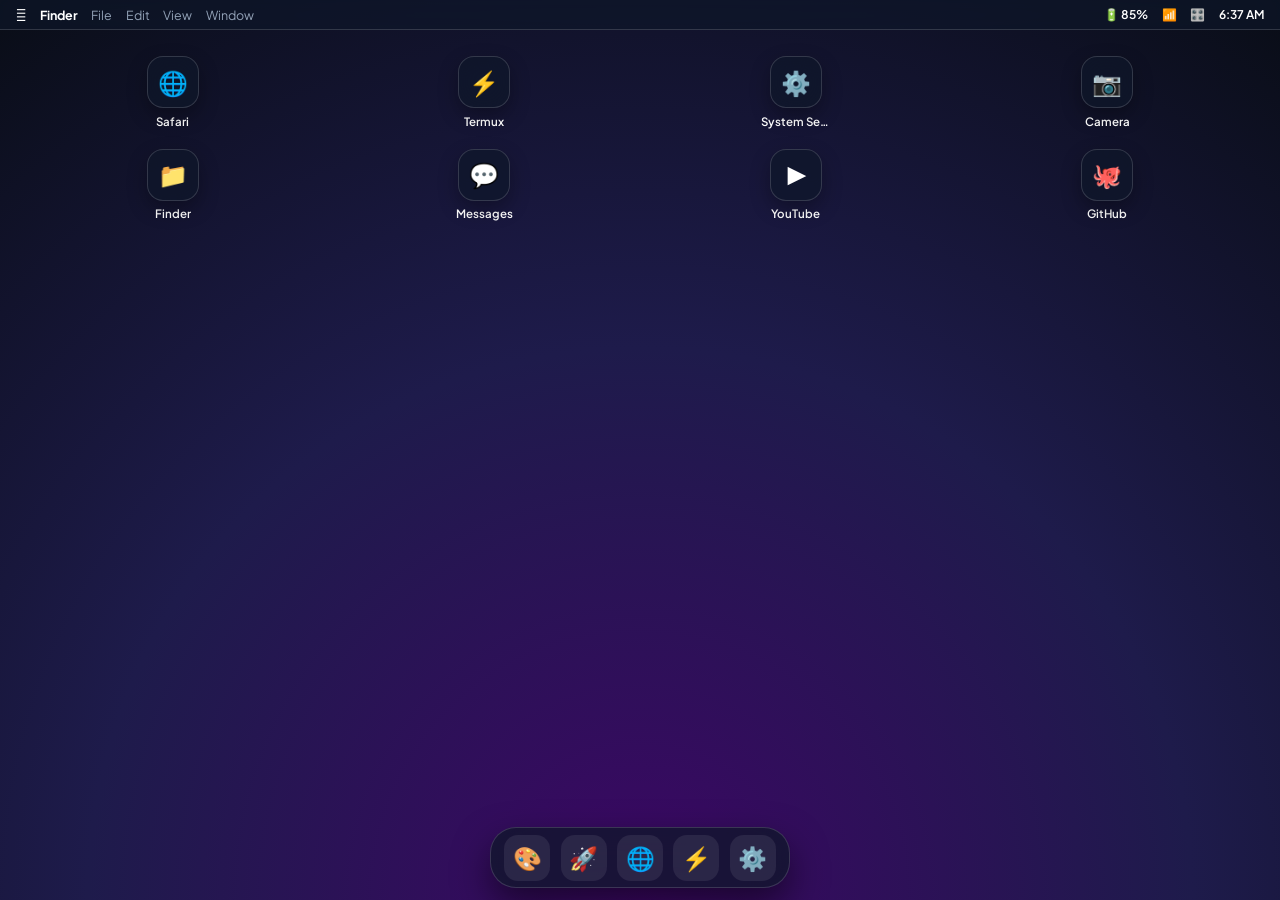
==== web/index.html @ 644040ca "feat: macOS Sonoma Android Launcher with Top Menu Bar & Launchpad" ====
<!DOCTYPE html>
<html lang="en">
<head>
  <meta charset="UTF-8">
  <meta name="viewport" content="width=device-width, initial-scale=1.0, maximum-scale=1.0, user-scalable=no">
  <title>macOS Sonoma Launcher for Android</title>
  <link rel="stylesheet" href="styles.css">
</head>
<body>

  <!-- Top macOS Menu Bar -->
  <div class="macos-menu-bar">
    <div class="menu-left">
      <span class="apple-logo" onclick="toggleAppleMenu()"></span>
      <span class="active-app-name" id="menu-active-app">Finder</span>
      <span class="menu-item">File</span>
      <span class="menu-item">Edit</span>
      <span class="menu-item">View</span>
      <span class="menu-item">Window</span>
    </div>
    <div class="menu-right">
      <span class="menu-status-icon" id="battery-status">🔋 85%</span>
      <span class="menu-status-icon">📶</span>
      <span class="menu-status-icon" onclick="toggleControlCenter()">🎛️</span>
      <span class="menu-clock" id="menu-clock">12:00 PM</span>
    </div>
  </div>

  <!-- Apple Menu Flyout Dropdown -->
  <div class="apple-menu-dropdown" id="apple-menu">
    <div class="dropdown-item" onclick="openSystemSettings()">About This Android...</div>
    <div class="dropdown-divider"></div>
    <div class="dropdown-item" onclick="openSystemSettings()">System Settings...</div>
    <div class="dropdown-item" onclick="setDefaultHomeLauncher()">Set as Default Launcher</div>
    <div class="dropdown-item" onclick="openWallpaperPicker()">Change Wallpaper...</div>
    <div class="dropdown-divider"></div>
    <div class="dropdown-item" onclick="toggleLaunchpad()">Launchpad</div>
  </div>

  <!-- macOS Control Center Panel -->
  <div class="control-center-panel" id="control-center">
    <div class="cc-card">
      <div class="cc-row">
        <div class="cc-tile active">📶 Wi-Fi</div>
        <div class="cc-tile active">⚡ Bluetooth</div>
      </div>
      <div class="cc-slider-group">
        <label>☀️ Display Brightness</label>
        <input type="range" min="1" max="100" value="80">
      </div>
      <div class="cc-slider-group">
        <label>🔊 Sound Volume</label>
        <input type="range" min="1" max="100" value="70">
      </div>
    </div>
  </div>

  <!-- Desktop Icons Grid -->
  <div class="macos-desktop" id="desktop">
    <div class="desktop-files-grid" id="desktop-files-grid">
      <!-- Rendered by app.js -->
    </div>
  </div>

  <!-- Fullscreen macOS Launchpad Overlay -->
  <div class="macos-launchpad" id="launchpad-modal">
    <div class="launchpad-search">
      <span>🔍</span>
      <input type="text" id="launchpad-search-input" placeholder="Search Launchpad..." autocomplete="off">
    </div>
    <div class="launchpad-grid" id="launchpad-grid">
      <!-- Rendered by app.js -->
    </div>
  </div>

  <!-- App Info Context Modal -->
  <div class="modal-overlay" id="app-modal">
    <div class="mac-dialog-card">
      <div class="dialog-header">
        <h3 id="app-modal-title">App Info</h3>
        <button class="mac-close-btn" onclick="closeAppModal()">✕</button>
      </div>
      <div class="dialog-body">
        <div id="app-modal-icon" class="dialog-icon-container"></div>
        <p id="app-modal-pkg" class="dialog-pkg-name"></p>
        <div class="dialog-actions">
          <button class="mac-btn primary" id="btn-launch-modal">🚀 Open App</button>
          <button class="mac-btn secondary" id="btn-info-modal">ℹ️ Settings</button>
          <button class="mac-btn danger" id="btn-uninstall-modal">🗑️ Uninstall</button>
        </div>
      </div>
    </div>
  </div>

  <!-- macOS Glassmorphic Floating Bottom Dock -->
  <div class="macos-dock-container">
    <div class="macos-dock" id="dock-bar">
      <div class="dock-item" title="Finder Desktop" onclick="closeLaunchpad()">
        <div class="dock-icon">🎨</div>
      </div>
      <div class="dock-item" title="Launchpad All Apps" onclick="toggleLaunchpad()">
        <div class="dock-icon">🚀</div>
      </div>
      <div class="dock-item" title="Chrome Browser" onclick="launchChrome()">
        <div class="dock-icon">🌐</div>
      </div>
      <div class="dock-item" title="Termux AI" onclick="launchTermux()">
        <div class="dock-icon">⚡</div>
      </div>
      <div class="dock-item" title="System Settings" onclick="openSystemSettings()">
        <div class="dock-icon">⚙️</div>
      </div>
    </div>
  </div>

  <script src="app.js"></script>
</body>
</html>
---- web/styles.css ----
/* macOS Sonoma Launcher for Android - Pure Glassmorphic Desktop System */
@import url('https://fonts.googleapis.com/css2?family=Plus+Jakarta+Sans:wght@400;500;600;700;800&family=JetBrains+Mono:wght@500;700&display=swap');

:root {
  --mac-bg: radial-gradient(circle at bottom center, #3b0764, #1e1b4b, #090d16);
  --dock-glass: rgba(15, 23, 42, 0.7);
  --border-glass: rgba(255, 255, 255, 0.15);
  --accent-blue: #38bdf8;
  --text-main: #ffffff;
  --text-muted: #94a3b8;
}

* {
  margin: 0;
  padding: 0;
  box-sizing: border-box;
  user-select: none;
  -webkit-user-select: none;
  -webkit-tap-highlight-color: transparent;
}

body {
  font-family: 'Plus Jakarta Sans', sans-serif;
  background: var(--mac-bg);
  color: var(--text-main);
  height: 100vh;
  width: 100vw;
  overflow: hidden;
  display: flex;
  flex-direction: column;
  justify-content: space-between;
}

/* macOS Top Menu Bar */
.macos-menu-bar {
  position: fixed;
  top: 0;
  left: 0;
  width: 100vw;
  height: 30px;
  background: rgba(15, 23, 42, 0.65);
  backdrop-filter: blur(24px);
  -webkit-backdrop-filter: blur(24px);
  border-bottom: 1px solid var(--border-glass);
  display: flex;
  justify-content: space-between;
  align-items: center;
  padding: 0 1rem;
  font-size: 0.78rem;
  z-index: 50;
}

.menu-left, .menu-right {
  display: flex;
  align-items: center;
  gap: 0.85rem;
}

.apple-logo {
  font-size: 1rem;
  cursor: pointer;
}

.active-app-name {
  font-weight: 700;
}

.menu-item {
  color: var(--text-muted);
}

.menu-status-icon, .menu-clock {
  font-size: 0.75rem;
  font-weight: 600;
  cursor: pointer;
}

/* Apple Menu Dropdown */
.apple-menu-dropdown {
  position: fixed;
  top: 32px;
  left: 0.75rem;
  background: rgba(24, 32, 47, 0.9);
  backdrop-filter: blur(28px);
  border: 1px solid var(--border-glass);
  border-radius: 10px;
  padding: 0.4rem 0;
  min-width: 180px;
  box-shadow: 0 16px 32px rgba(0, 0, 0, 0.6);
  z-index: 60;
  display: none;
}

.apple-menu-dropdown.active { display: block; }

.dropdown-item {
  padding: 0.4rem 0.85rem;
  font-size: 0.78rem;
  font-weight: 500;
  cursor: pointer;
}

.dropdown-item:active {
  background: var(--accent-blue);
  color: #fff;
}

.dropdown-divider {
  height: 1px;
  background: var(--border-glass);
  margin: 0.3rem 0;
}

/* Control Center Panel */
.control-center-panel {
  position: fixed;
  top: 36px;
  right: 0.75rem;
  width: 280px;
  z-index: 60;
  display: none;
}

.control-center-panel.active { display: block; }

.cc-card {
  background: rgba(24, 32, 47, 0.9);
  backdrop-filter: blur(28px);
  border: 1px solid var(--border-glass);
  border-radius: 16px;
  padding: 1rem;
  display: flex;
  flex-direction: column;
  gap: 0.85rem;
  box-shadow: 0 20px 40px rgba(0, 0, 0, 0.6);
}

.cc-row {
  display: flex;
  gap: 0.5rem;
}

.cc-tile {
  flex: 1;
  background: rgba(255, 255, 255, 0.08);
  border: 1px solid var(--border-glass);
  border-radius: 12px;
  padding: 0.6rem;
  font-size: 0.75rem;
  font-weight: 600;
}

.cc-tile.active {
  background: var(--accent-blue);
}

.cc-slider-group {
  display: flex;
  flex-direction: column;
  gap: 0.35rem;
  font-size: 0.75rem;
}

.cc-slider-group input {
  accent-color: var(--accent-blue);
}

/* Desktop Icons View */
.macos-desktop {
  flex: 1;
  padding: 3.5rem 1.5rem 6rem;
  overflow-y: auto;
}

.desktop-files-grid {
  display: grid;
  grid-template-columns: repeat(4, 1fr);
  gap: 1.25rem 0.85rem;
}

.mac-desktop-item {
  display: flex;
  flex-direction: column;
  align-items: center;
  gap: 0.35rem;
  cursor: pointer;
}

.mac-desktop-item:active {
  transform: scale(0.92);
}

.mac-desktop-icon {
  width: 52px;
  height: 52px;
  border-radius: 16px;
  background: var(--dock-glass);
  backdrop-filter: blur(16px);
  border: 1px solid var(--border-glass);
  display: flex;
  align-items: center;
  justify-content: center;
  font-size: 1.5rem;
  box-shadow: 0 8px 20px rgba(0, 0, 0, 0.3);
}

.mac-desktop-label {
  font-size: 0.72rem;
  font-weight: 600;
  text-align: center;
  max-width: 70px;
  white-space: nowrap;
  overflow: hidden;
  text-overflow: ellipsis;
}

/* Fullscreen Launchpad Overlay */
.macos-launchpad {
  position: fixed;
  top: 0;
  left: 0;
  width: 100vw;
  height: 100vh;
  background: rgba(15, 23, 42, 0.85);
  backdrop-filter: blur(32px);
  -webkit-backdrop-filter: blur(32px);
  z-index: 40;
  display: flex;
  flex-direction: column;
  align-items: center;
  padding: 3rem 1.5rem 6rem;
  opacity: 0;
  pointer-events: none;
  transition: opacity 0.3s ease;
}

.macos-launchpad.active {
  opacity: 1;
  pointer-events: auto;
}

.launchpad-search {
  background: rgba(255, 255, 255, 0.1);
  border: 1px solid var(--border-glass);
  border-radius: 20px;
  padding: 0.5rem 1rem;
  display: flex;
  align-items: center;
  gap: 0.5rem;
  width: 100%;
  max-width: 320px;
  margin-bottom: 1.5rem;
}

.launchpad-search input {
  background: transparent;
  border: none;
  color: #fff;
  width: 100%;
  font-size: 0.85rem;
}

.launchpad-search input:focus { outline: none; }

.launchpad-grid {
  display: grid;
  grid-template-columns: repeat(4, 1fr);
  gap: 1.5rem 1rem;
  width: 100%;
  overflow-y: auto;
}

/* Floating Magnifying Bottom Dock */
.macos-dock-container {
  position: fixed;
  bottom: 0.75rem;
  left: 0;
  width: 100vw;
  display: flex;
  justify-content: center;
  z-index: 50;
}

.macos-dock {
  background: rgba(15, 23, 42, 0.75);
  backdrop-filter: blur(28px);
  -webkit-backdrop-filter: blur(28px);
  border: 1px solid var(--border-glass);
  border-radius: 26px;
  padding: 0.4rem 0.85rem;
  display: flex;
  align-items: center;
  gap: 0.65rem;
  box-shadow: 0 16px 36px rgba(0, 0, 0, 0.5);
}

.dock-item {
  cursor: pointer;
  transition: transform 0.2s ease;
}

.dock-item:active {
  transform: scale(1.25) translateY(-6px);
}

.dock-icon {
  width: 46px;
  height: 46px;
  border-radius: 14px;
  background: rgba(255, 255, 255, 0.08);
  display: flex;
  align-items: center;
  justify-content: center;
  font-size: 1.45rem;
}

/* Dialog Modal */
.modal-overlay {
  position: fixed;
  top: 0;
  left: 0;
  width: 100vw;
  height: 100vh;
  background: rgba(0, 0, 0, 0.7);
  backdrop-filter: blur(12px);
  display: flex;
  align-items: center;
  justify-content: center;
  z-index: 100;
  opacity: 0;
  pointer-events: none;
  transition: opacity 0.3s ease;
  padding: 1.5rem;
}

.modal-overlay.active { opacity: 1; pointer-events: auto; }

.mac-dialog-card {
  background: rgba(24, 32, 47, 0.95);
  border: 1px solid var(--border-glass);
  border-radius: 16px;
  padding: 1.25rem;
  width: 100%;
  max-width: 360px;
  box-shadow: 0 24px 48px rgba(0, 0, 0, 0.7);
}

.dialog-header {
  display: flex;
  justify-content: space-between;
  align-items: center;
  margin-bottom: 0.85rem;
}

.mac-close-btn {
  background: rgba(255, 255, 255, 0.1);
  border: none;
  color: #fff;
  width: 24px;
  height: 24px;
  border-radius: 50%;
  cursor: pointer;
}

.dialog-body {
  display: flex;
  flex-direction: column;
  align-items: center;
  gap: 0.75rem;
}

.dialog-icon-container {
  width: 60px;
  height: 60px;
  border-radius: 16px;
  background: rgba(255, 255, 255, 0.08);
  display: flex;
  align-items: center;
  justify-content: center;
  font-size: 2rem;
  overflow: hidden;
}

.dialog-pkg-name {
  font-size: 0.75rem;
  color: var(--text-muted);
  word-break: break-all;
}

.dialog-actions {
  display: flex;
  flex-direction: column;
  gap: 0.5rem;
  width: 100%;
}

.mac-btn {
  width: 100%;
  padding: 0.65rem;
  border-radius: 20px;
  border: none;
  font-weight: 700;
  font-size: 0.8rem;
  cursor: pointer;
}

.mac-btn.primary { background: var(--accent-blue); color: #fff; }
.mac-btn.secondary { background: rgba(255, 255, 255, 0.1); color: #fff; border: 1px solid var(--border-glass); }
.mac-btn.danger { background: rgba(239, 68, 68, 0.2); color: #f87171; border: 1px solid rgba(239, 68, 68, 0.4); }
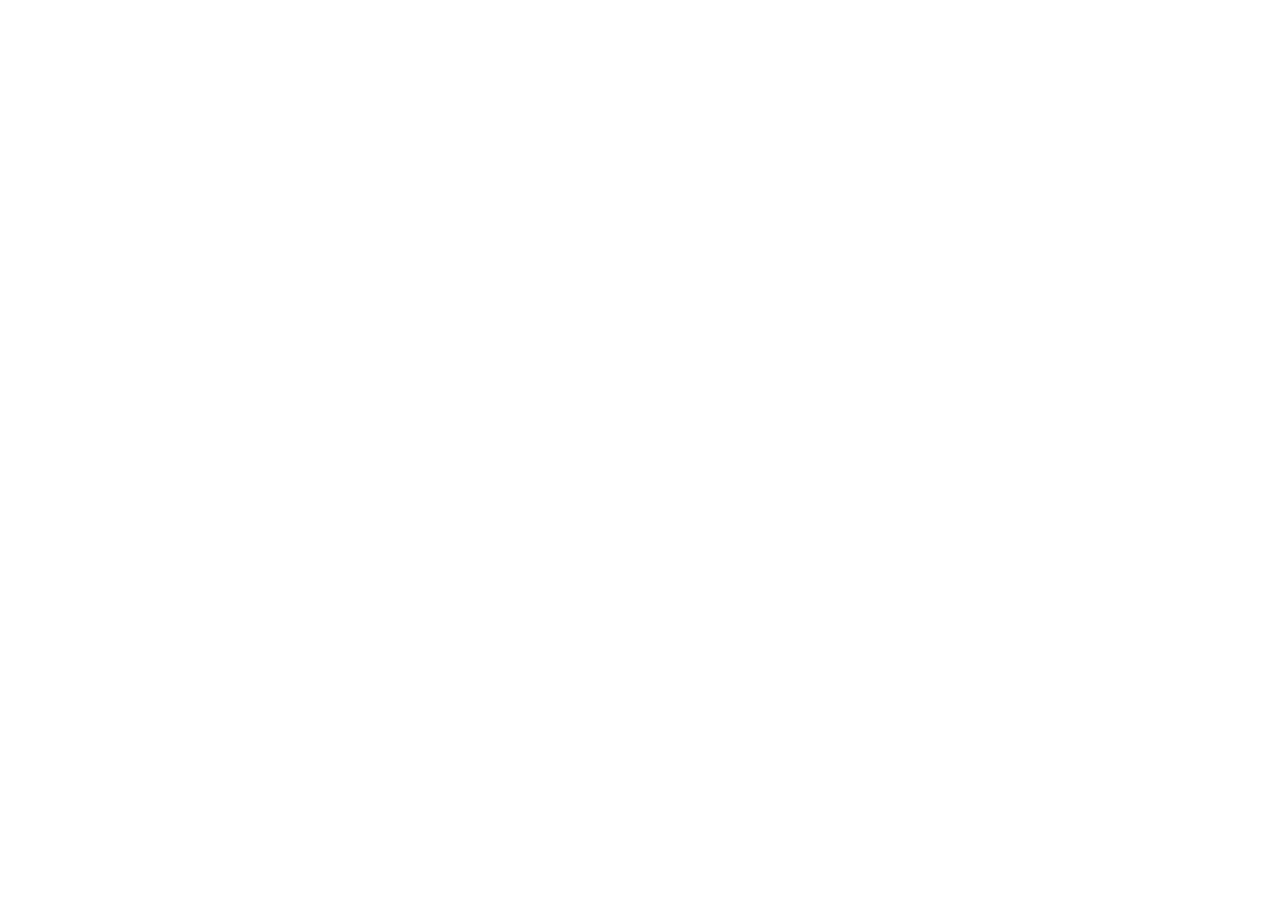
==== commit 2c9c1284: "feat: complete pure Flutter 3.47 conversion with macOS Sonoma design system" ====
--- a/web/index.html
+++ b/web/index.html
@@ -1,118 +1,46 @@
 <!DOCTYPE html>
-<html lang="en">
+<html>
 <head>
+  <!--
+    If you are serving your web app in a path other than the root, change the
+    href value below to reflect the base path you are serving from.
+
+    The path provided below has to start and end with a slash "/" in order for
+    it to work correctly.
+
+    For more details:
+    * https://developer.mozilla.org/en-US/docs/Web/HTML/Element/base
+
+    This is a placeholder for base href that will be replaced by the value of
+    the `--base-href` argument provided to `flutter build`.
+  -->
+  <base href="$FLUTTER_BASE_HREF">
+
   <meta charset="UTF-8">
-  <meta name="viewport" content="width=device-width, initial-scale=1.0, maximum-scale=1.0, user-scalable=no">
-  <title>macOS Sonoma Launcher for Android</title>
-  <link rel="stylesheet" href="styles.css">
+  <meta content="IE=Edge" http-equiv="X-UA-Compatible">
+  <meta name="description" content="A new Flutter project.">
+
+  <!-- iOS meta tags & icons -->
+  <meta name="mobile-web-app-capable" content="yes">
+  <meta name="apple-mobile-web-app-status-bar-style" content="black">
+  <meta name="apple-mobile-web-app-title" content="macos_sonoma_launcher">
+  <link rel="apple-touch-icon" href="icons/Icon-192.png">
+
+  <!-- Favicon -->
+  <link rel="icon" type="image/png" href="favicon.png"/>
+
+  <title>macos_sonoma_launcher</title>
+  <link rel="manifest" href="manifest.json">
 </head>
 <body>
+  <!--
+    You can customize the "flutter_bootstrap.js" script.
+    This is useful to provide a custom configuration to the Flutter loader
+    or to give the user feedback during the initialization process.
 
-  <!-- Top macOS Menu Bar -->
-  <div class="macos-menu-bar">
-    <div class="menu-left">
-      <span class="apple-logo" onclick="toggleAppleMenu()"></span>
-      <span class="active-app-name" id="menu-active-app">Finder</span>
-      <span class="menu-item">File</span>
-      <span class="menu-item">Edit</span>
-      <span class="menu-item">View</span>
-      <span class="menu-item">Window</span>
-    </div>
-    <div class="menu-right">
-      <span class="menu-status-icon" id="battery-status">🔋 85%</span>
-      <span class="menu-status-icon">📶</span>
-      <span class="menu-status-icon" onclick="toggleControlCenter()">🎛️</span>
-      <span class="menu-clock" id="menu-clock">12:00 PM</span>
-    </div>
-  </div>
-
-  <!-- Apple Menu Flyout Dropdown -->
-  <div class="apple-menu-dropdown" id="apple-menu">
-    <div class="dropdown-item" onclick="openSystemSettings()">About This Android...</div>
-    <div class="dropdown-divider"></div>
-    <div class="dropdown-item" onclick="openSystemSettings()">System Settings...</div>
-    <div class="dropdown-item" onclick="setDefaultHomeLauncher()">Set as Default Launcher</div>
-    <div class="dropdown-item" onclick="openWallpaperPicker()">Change Wallpaper...</div>
-    <div class="dropdown-divider"></div>
-    <div class="dropdown-item" onclick="toggleLaunchpad()">Launchpad</div>
-  </div>
-
-  <!-- macOS Control Center Panel -->
-  <div class="control-center-panel" id="control-center">
-    <div class="cc-card">
-      <div class="cc-row">
-        <div class="cc-tile active">📶 Wi-Fi</div>
-        <div class="cc-tile active">⚡ Bluetooth</div>
-      </div>
-      <div class="cc-slider-group">
-        <label>☀️ Display Brightness</label>
-        <input type="range" min="1" max="100" value="80">
-      </div>
-      <div class="cc-slider-group">
-        <label>🔊 Sound Volume</label>
-        <input type="range" min="1" max="100" value="70">
-      </div>
-    </div>
-  </div>
-
-  <!-- Desktop Icons Grid -->
-  <div class="macos-desktop" id="desktop">
-    <div class="desktop-files-grid" id="desktop-files-grid">
-      <!-- Rendered by app.js -->
-    </div>
-  </div>
-
-  <!-- Fullscreen macOS Launchpad Overlay -->
-  <div class="macos-launchpad" id="launchpad-modal">
-    <div class="launchpad-search">
-      <span>🔍</span>
-      <input type="text" id="launchpad-search-input" placeholder="Search Launchpad..." autocomplete="off">
-    </div>
-    <div class="launchpad-grid" id="launchpad-grid">
-      <!-- Rendered by app.js -->
-    </div>
-  </div>
-
-  <!-- App Info Context Modal -->
-  <div class="modal-overlay" id="app-modal">
-    <div class="mac-dialog-card">
-      <div class="dialog-header">
-        <h3 id="app-modal-title">App Info</h3>
-        <button class="mac-close-btn" onclick="closeAppModal()">✕</button>
-      </div>
-      <div class="dialog-body">
-        <div id="app-modal-icon" class="dialog-icon-container"></div>
-        <p id="app-modal-pkg" class="dialog-pkg-name"></p>
-        <div class="dialog-actions">
-          <button class="mac-btn primary" id="btn-launch-modal">🚀 Open App</button>
-          <button class="mac-btn secondary" id="btn-info-modal">ℹ️ Settings</button>
-          <button class="mac-btn danger" id="btn-uninstall-modal">🗑️ Uninstall</button>
-        </div>
-      </div>
-    </div>
-  </div>
-
-  <!-- macOS Glassmorphic Floating Bottom Dock -->
-  <div class="macos-dock-container">
-    <div class="macos-dock" id="dock-bar">
-      <div class="dock-item" title="Finder Desktop" onclick="closeLaunchpad()">
-        <div class="dock-icon">🎨</div>
-      </div>
-      <div class="dock-item" title="Launchpad All Apps" onclick="toggleLaunchpad()">
-        <div class="dock-icon">🚀</div>
-      </div>
-      <div class="dock-item" title="Chrome Browser" onclick="launchChrome()">
-        <div class="dock-icon">🌐</div>
-      </div>
-      <div class="dock-item" title="Termux AI" onclick="launchTermux()">
-        <div class="dock-icon">⚡</div>
-      </div>
-      <div class="dock-item" title="System Settings" onclick="openSystemSettings()">
-        <div class="dock-icon">⚙️</div>
-      </div>
-    </div>
-  </div>
-
-  <script src="app.js"></script>
+    For more details:
+    * https://docs.flutter.dev/platform-integration/web/initialization
+  -->
+  <script src="flutter_bootstrap.js" async></script>
 </body>
 </html>
